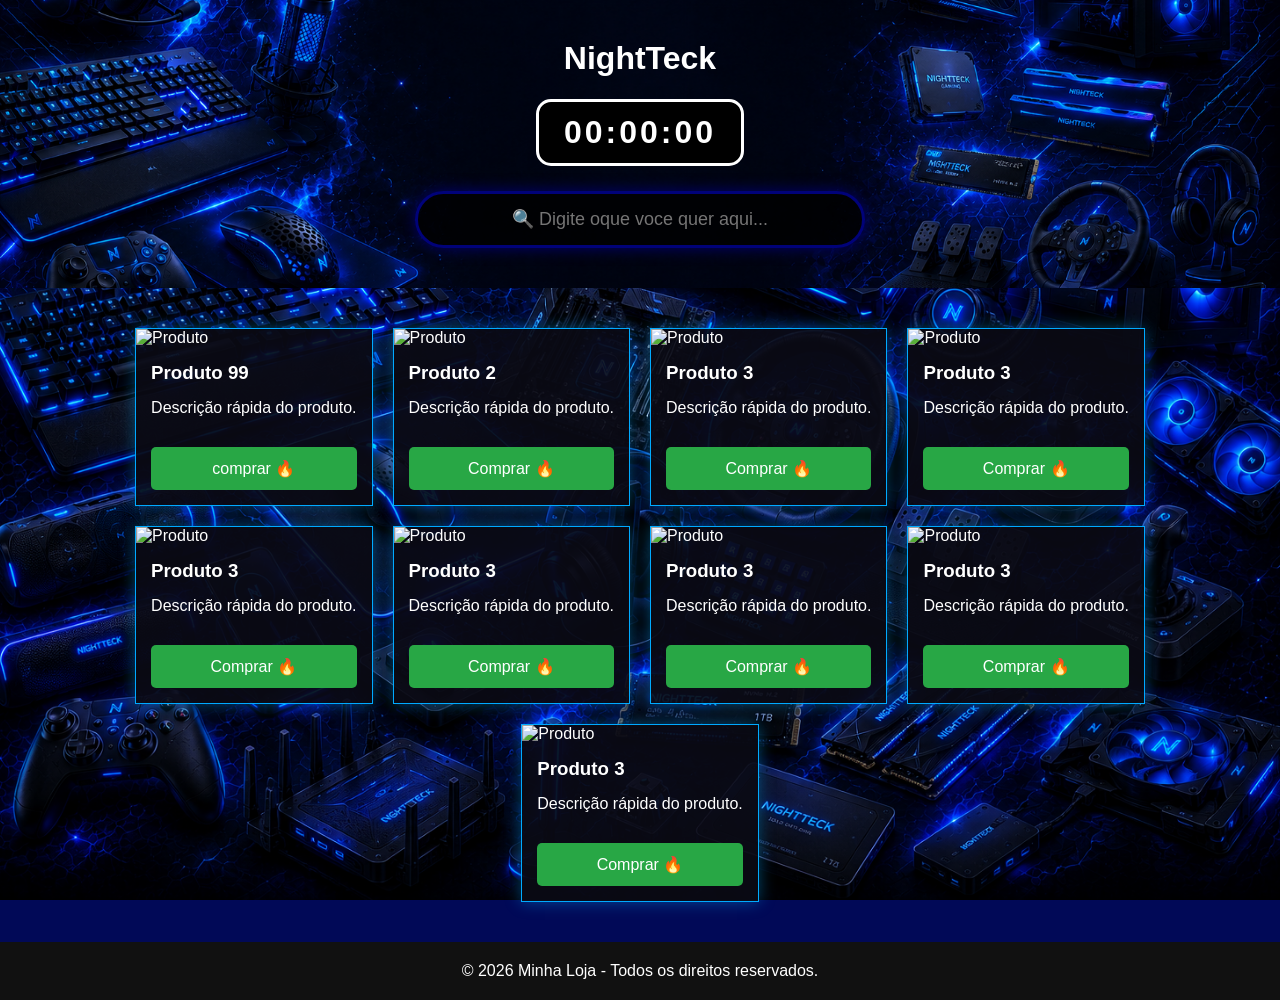
==== index.html @ 5536c28d "tirando o contador" ====
<!DOCTYPE html>
<html lang="pt-BR">
<head>
    <meta charset="UTF-8">
    <meta name="viewport" content="width=device-width, initial-scale=1.0">
    <title>NightTeck loja</title>
    <link rel="stylesheet" href="style.css">
</head>
<body>
    <header>
    <div class="logo">
        <h1>NightTeck</h1>
        
        <div id="relogio-container">
    <div id="relogio">00:00:00</div>
    
    <div class="pesquisa">
    <input type="text" id="buscar" placeholder="🔍 Digite oque voce quer aqui...">
</div>

</div>
    </div>
</header>

    <section class="produtos">

        <div class="card produto">
            <img src="img/produto1.jpg" alt="Produto">
            <h3>Produto 99</h3>
            <p>Descrição rápida do produto.</p>
            <a href="" target="_blank">comprar 🔥</a>
        </div>

        <div class="card produto">
            <img src="img/produto2.jpg" alt="Produto">
            <h3>Produto 2</h3>
            <p>Descrição rápida do produto.</p>
            <a href="#" target="_blank">Comprar 🔥</a>
        </div>

        <div class="card produto">
            <img src="img/produto3.jpg" alt="Produto">
            <h3>Produto 3</h3>
            <p>Descrição rápida do produto.</p>
            <a href="#" target="_blank">Comprar 🔥</a>
        </div>
        
        <div class="card produto">
            <img src="img/produto3.jpg" alt="Produto">
            <h3>Produto 3</h3>
            <p>Descrição rápida do produto.</p>
            <a href="#" target="_blank">Comprar 🔥</a>
        </div>

        <div class="card produto">
            <img src="img/produto3.jpg" alt="Produto">
            <h3>Produto 3</h3>
            <p>Descrição rápida do produto.</p>
            <a href="#" target="_blank">Comprar 🔥</a>
        </div>

        <div class="card produto">
            <img src="img/produto3.jpg" alt="Produto">
            <h3>Produto 3</h3>
            <p>Descrição rápida do produto.</p>
            <a href="#" target="_blank">Comprar 🔥</a>
        </div>

        <div class="card produto">
            <img src="img/produto3.jpg" alt="Produto">
            <h3>Produto 3</h3>
            <p>Descrição rápida do produto.</p>
            <a href="#" target="_blank">Comprar 🔥</a>
        </div>

        <div class="card produto">
            <img src="img/produto3.jpg" alt="Produto">
            <h3>Produto 3</h3>
            <p>Descrição rápida do produto.</p>
            <a href="#" target="_blank">Comprar 🔥</a>
        </div>

        <div class="card produto">
            <img src="img/produto3.jpg" alt="Produto">
            <h3>Produto 3</h3>
            <p>Descrição rápida do produto.</p>
            <a href="#" target="_blank">Comprar 🔥</a>
        </div>
        

    </section>

    <footer>
        <p>© 2026 Minha Loja - Todos os direitos reservados.</p>
    </footer>


<script>
const busca = document.getElementById("buscar");

busca.addEventListener("keyup", function() {
    const texto = busca.value.toLowerCase();
    const produtos = document.querySelectorAll(".produto");

    produtos.forEach(produto => {
        const conteudo = produto.textContent.toLowerCase();

        if (conteudo.includes(texto)) {
            produto.style.display = "";
        } else {
            produto.style.display = "none";
        }
    });
});
</script>
</body>
</html>
---- style.css ----
*{
    margin:0;
    padding:0;
    box-sizing:border-box;
    font-family:Arial, sans-serif;
}

body{
    background:#f5f5f5;
}

header{
    background:#111;
    color:white;
    text-align:center;
    padding:30px 20px;
}

.banner{
    text-align:center;
    padding:50px 20px;
    background:rgb(14, 2, 66);
}

.produtos{
    display:flex;
    flex-wrap:wrap;
    justify-content:center;
    gap:20px;
    padding:40px 20px;
}

.card {
    background: rgba(10, 10, 20, 0.9);
    color: white;
    border: 1px solid #00aaff;
    box-shadow: 0 0 15px rgba(0, 170, 255, 0.4);
}

.card:hover{
    transform:translateY(-5px);
}

.card img{
    width:100%;
    height:250px;
    object-fit:cover;
}

.card h3{
    padding:15px;
}

.card p{
    padding:0 15px 15px;
}

.card a{
    display:block;
    text-align:center;
    background:#28a745;
    color:white;
    text-decoration:none;
    padding:12px;
    margin:15px;
    border-radius:5px;
}

.card a:hover{
    background:#218838;
}

footer{
    background:#111;
    color:white;
    text-align:center;
    padding:20px;
}

/* Responsivo para celular */

@media(max-width:768px){

    header h1{
        font-size:28px;
    }

    .banner h2{
        font-size:24px;
    }

    .card{
        width:100%;
        max-width:350px;
    }

}
body{
    background: rgb(1, 9, 87);
}
.logo{
    text-align: center;
}

.logo h1{
    margin-bottom: 2px;
}

.logo p{
    font-size: 18px;
}
#relogio {
    margin-top: 20px;
    display: inline-block;
    padding: 12px 25px;
    font-size: 32px;
    font-weight: bold;
    background: #000;
    border: 3px solid;
    border-radius: 15px;
    letter-spacing: 3px;
    animation: rgb 5s linear infinite;
}

@keyframes rgb {
    0% {
        color: #ff0000;
        border-color: #ff0000;
        box-shadow: 0 0 20px #ff0000;
    }
    25% {
        color: #000000;
        border-color: #000000;
        box-shadow: 0 0 20px #000000;
    }
    50% {
        color: #0000ff;
        border-color: #0000ff;
        box-shadow: 0 0 20px #0000ff;
    }
    75% {
        color: #ff00ff;
        border-color: #ff00ff;
        box-shadow: 0 0 20px #ff00ff;
    }
    100% {
        color: #000000;
        border-color: #000000;
        box-shadow: 0 0 20px #000000;
    }
}
h1 {
    animation: rgb-text 5s linear infinite;
}

@keyframes rgb-text {
    0% { color: #910000; }
    25% { color: #090085; }
    50% { color: #000988; }
    75% { color: #0a00968e; }
    100% { color: #020096; }
}
.pesquisa {
    margin-top: 25px;
    text-align: center;
}

.pesquisa input {
    width: 450px;
    max-width: 85%;
    padding: 15px 20px;
    font-size: 18px;
    color: white;
    background: rgba(0, 0, 0, 0.8);
    border: 3px solid #000279;
    border-radius: 50px;
    outline: none;
    text-align: center;
    box-shadow: 0 0 15px #020070;
    transition: 0.3s;
}

.pesquisa input:focus {
    transform: scale(1.05);
    box-shadow: 0 0 25px #000000,
                0 0 50px #000000;
}
header {
    background-image: url("img/fundo222.png");
    background-size: cover;
    background-position: center;
    background-repeat: no-repeat;

    padding: 40px 20px;
    text-align: center;
}
body {
    background-image: url("img/fundoimagem.png");
    background-size: cover;
    background-position: center;
    background-attachment: fixed;
    background-repeat: no-repeat;
}
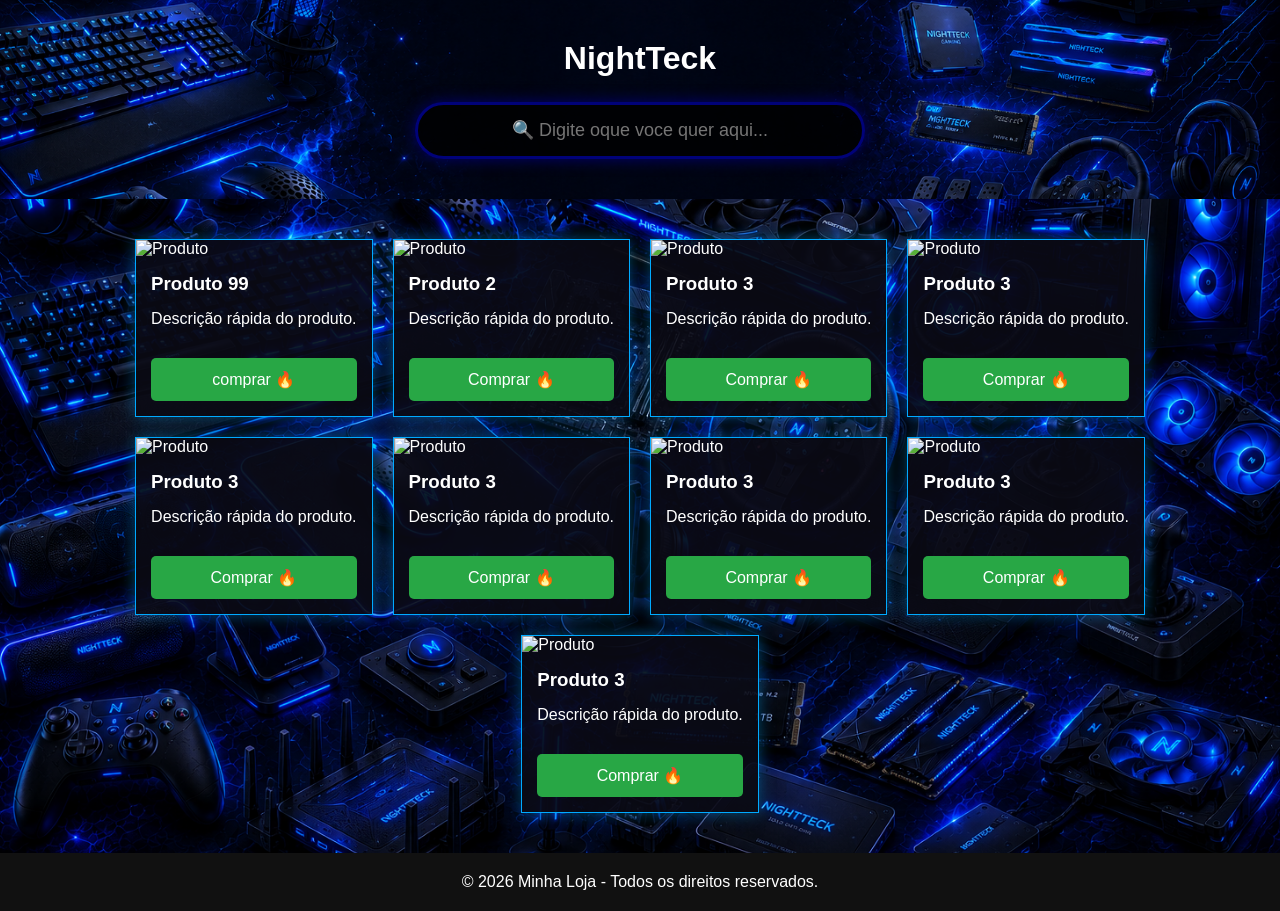
==== commit e9f63093: "remover o contador" ====
--- a/index.html
+++ b/index.html
@@ -10,9 +10,6 @@
     <header>
     <div class="logo">
         <h1>NightTeck</h1>
-        
-        <div id="relogio-container">
-    <div id="relogio">00:00:00</div>
     
     <div class="pesquisa">
     <input type="text" id="buscar" placeholder="🔍 Digite oque voce quer aqui...">
--- a/style.css
+++ b/style.css
@@ -109,46 +109,7 @@
 .logo p{
     font-size: 18px;
 }
-#relogio {
-    margin-top: 20px;
-    display: inline-block;
-    padding: 12px 25px;
-    font-size: 32px;
-    font-weight: bold;
-    background: #000;
-    border: 3px solid;
-    border-radius: 15px;
-    letter-spacing: 3px;
-    animation: rgb 5s linear infinite;
-}
 
-@keyframes rgb {
-    0% {
-        color: #ff0000;
-        border-color: #ff0000;
-        box-shadow: 0 0 20px #ff0000;
-    }
-    25% {
-        color: #000000;
-        border-color: #000000;
-        box-shadow: 0 0 20px #000000;
-    }
-    50% {
-        color: #0000ff;
-        border-color: #0000ff;
-        box-shadow: 0 0 20px #0000ff;
-    }
-    75% {
-        color: #ff00ff;
-        border-color: #ff00ff;
-        box-shadow: 0 0 20px #ff00ff;
-    }
-    100% {
-        color: #000000;
-        border-color: #000000;
-        box-shadow: 0 0 20px #000000;
-    }
-}
 h1 {
     animation: rgb-text 5s linear infinite;
 }
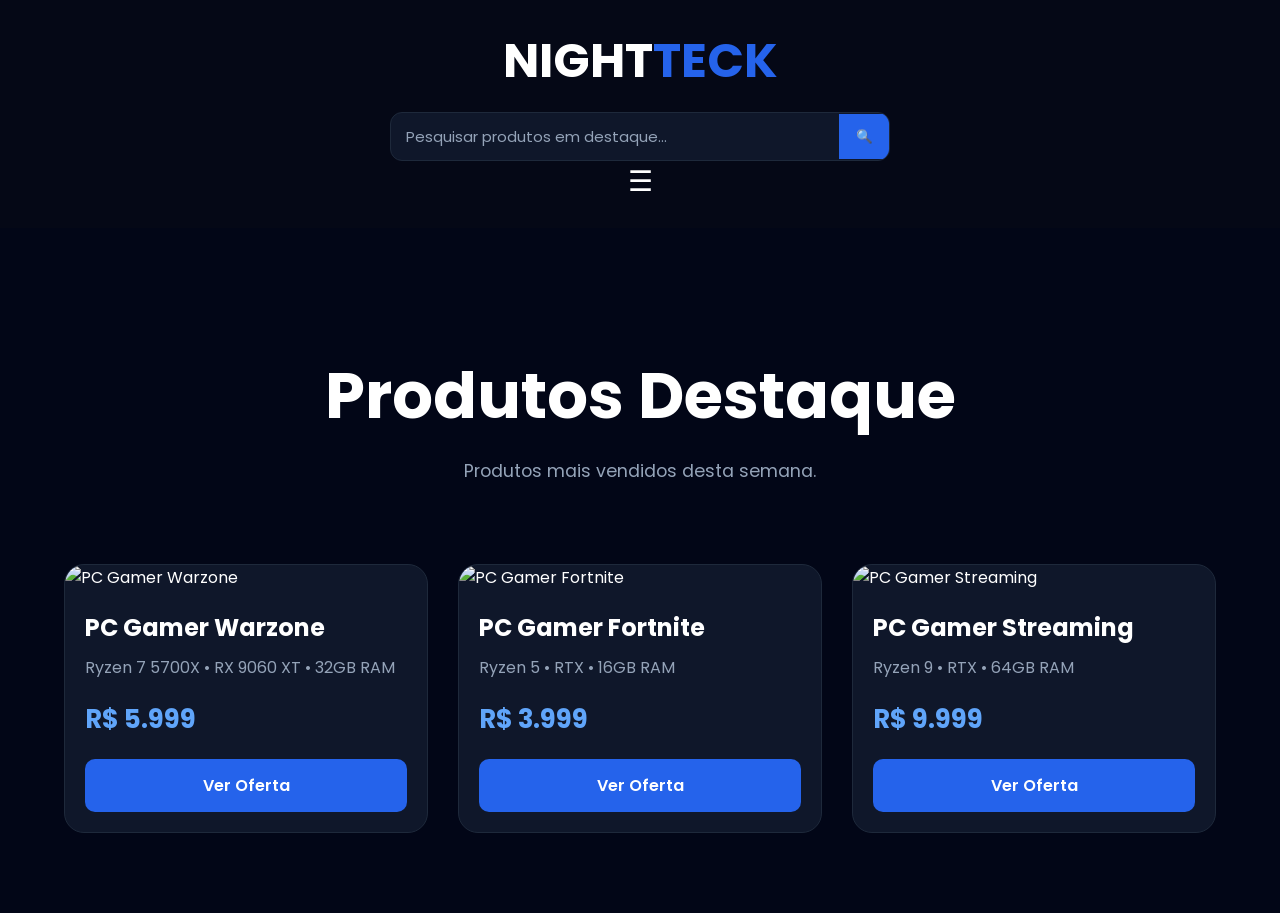
==== commit 5cbd7227: "alteraçao bruta" ====
--- a/index.html
+++ b/index.html
@@ -1,114 +1,187 @@
 <!DOCTYPE html>
 <html lang="pt-BR">
+
 <head>
+
     <meta charset="UTF-8">
+
     <meta name="viewport" content="width=device-width, initial-scale=1.0">
-    <title>NightTeck loja</title>
+
+    <title>Perifericos | NightTeck</title>
+
     <link rel="stylesheet" href="style.css">
+
+    <link href="https://fonts.googleapis.com/css2?family=Poppins:wght@300;400;500;600;700&display=swap" rel="stylesheet">
+
 </head>
+
 <body>
+
     <header>
-    <div class="logo">
-        <h1>NightTeck</h1>
-    
-    <div class="pesquisa">
-    <input type="text" id="buscar" placeholder="🔍 Digite oque voce quer aqui...">
+
+         <div class="logo">
+        NIGHT<span>TECK</span>
+    </div>
+    <div class="search-box">
+
+      <input
+         type="text"
+        id="searchInput"
+        placeholder="Pesquisar produtos em destaque...">
+
+        <button>
+            🔍
+        </button>
+
+    </div>
+
+   <div class="menu-mobile" onclick="abrirMenu()">
+    ☰
 </div>
 
-</div>
-    </div>
-</header>
+<nav id="menu">
+    <a href="index.html">Início</a>
+    <a href="pcgamer.html">Pc gamer</a>
+    <a href="perifericos.html">Periféricos</a>
+    <a href="acessorios.html">Acessórios</a>
+    <a href="home.html">Home e Teck</a>
+</nav>
 
-    <section class="produtos">
+    </header>
 
-        <div class="card produto">
-            <img src="img/produto1.jpg" alt="Produto">
-            <h3>Produto 99</h3>
-            <p>Descrição rápida do produto.</p>
-            <a href="" target="_blank">comprar 🔥</a>
-        </div>
+    <section class="page-header">
 
-        <div class="card produto">
-            <img src="img/produto2.jpg" alt="Produto">
-            <h3>Produto 2</h3>
-            <p>Descrição rápida do produto.</p>
-            <a href="#" target="_blank">Comprar 🔥</a>
-        </div>
+        <h1>Produtos Destaque</h1>
 
-        <div class="card produto">
-            <img src="img/produto3.jpg" alt="Produto">
-            <h3>Produto 3</h3>
-            <p>Descrição rápida do produto.</p>
-            <a href="#" target="_blank">Comprar 🔥</a>
-        </div>
-        
-        <div class="card produto">
-            <img src="img/produto3.jpg" alt="Produto">
-            <h3>Produto 3</h3>
-            <p>Descrição rápida do produto.</p>
-            <a href="#" target="_blank">Comprar 🔥</a>
-        </div>
-
-        <div class="card produto">
-            <img src="img/produto3.jpg" alt="Produto">
-            <h3>Produto 3</h3>
-            <p>Descrição rápida do produto.</p>
-            <a href="#" target="_blank">Comprar 🔥</a>
-        </div>
-
-        <div class="card produto">
-            <img src="img/produto3.jpg" alt="Produto">
-            <h3>Produto 3</h3>
-            <p>Descrição rápida do produto.</p>
-            <a href="#" target="_blank">Comprar 🔥</a>
-        </div>
-
-        <div class="card produto">
-            <img src="img/produto3.jpg" alt="Produto">
-            <h3>Produto 3</h3>
-            <p>Descrição rápida do produto.</p>
-            <a href="#" target="_blank">Comprar 🔥</a>
-        </div>
-
-        <div class="card produto">
-            <img src="img/produto3.jpg" alt="Produto">
-            <h3>Produto 3</h3>
-            <p>Descrição rápida do produto.</p>
-            <a href="#" target="_blank">Comprar 🔥</a>
-        </div>
-
-        <div class="card produto">
-            <img src="img/produto3.jpg" alt="Produto">
-            <h3>Produto 3</h3>
-            <p>Descrição rápida do produto.</p>
-            <a href="#" target="_blank">Comprar 🔥</a>
-        </div>
-        
+        <p>
+            Produtos mais vendidos desta semana.
+        </p>
 
     </section>
 
-    <footer>
-        <p>© 2026 Minha Loja - Todos os direitos reservados.</p>
-    </footer>
+    <section class="product-grid">
 
+        <div class="card">
 
-<script>
-const busca = document.getElementById("buscar");
+            <img src="img/pc-warzone.jpg" alt="PC Gamer Warzone">
 
-busca.addEventListener("keyup", function() {
-    const texto = busca.value.toLowerCase();
-    const produtos = document.querySelectorAll(".produto");
+            <div class="card-content">
+
+                <h3>PC Gamer Warzone</h3>
+
+                <p>
+                    Ryzen 7 5700X • RX 9060 XT • 32GB RAM
+                </p>
+
+                <span class="price">
+                    R$ 5.999
+                </span>
+
+                <a href="#" class="buy-btn"
+                   class="buy-btn"
+                   target="_blank"
+                   rel="noopener noreferrer">
+                   Ver Oferta
+                </a>
+
+            </div>
+
+        </div>
+
+        <div class="card">
+
+            <img src="img/pc-fortnite.jpg" alt="PC Gamer Fortnite">
+
+            <div class="card-content">
+
+                <h3>PC Gamer Fortnite</h3>
+
+                <p>
+                    Ryzen 5 • RTX • 16GB RAM
+                </p>
+
+                <span class="price">
+                    R$ 3.999
+                </span>
+
+                <a href="#" class="buy-btn"
+                   class="buy-btn"
+                   target="_blank"
+                   rel="noopener noreferrer">
+                   Ver Oferta
+                </a>
+
+            </div>
+
+        </div>
+
+        <div class="card">
+
+            <img src="img/pc-stream.jpg" alt="PC Gamer Streaming">
+
+            <div class="card-content">
+
+                <h3>PC Gamer Streaming</h3>
+
+                <p>
+                    Ryzen 9 • RTX • 64GB RAM
+                </p>
+
+                <span class="price">
+                    R$ 9.999
+                </span>
+
+                <a href="#" class="buy-btn"
+                   class="buy-btn"
+                   target="_blank"
+                   rel="noopener noreferrer">
+                   Ver Oferta
+                </a>
+
+            </div>
+
+        </div>
+
+    </section>
+
+    <script src="script.js"></script>
+
+     <script>
+
+const searchInput = document.getElementById("searchInput");
+
+searchInput.addEventListener("keyup", function () {
+
+    let filtro = searchInput.value.toLowerCase();
+
+    let produtos = document.querySelectorAll(".card");
 
     produtos.forEach(produto => {
-        const conteudo = produto.textContent.toLowerCase();
 
-        if (conteudo.includes(texto)) {
-            produto.style.display = "";
+        let nome = produto.textContent.toLowerCase();
+
+        if (nome.includes(filtro)) {
+            produto.style.display = "block";
         } else {
             produto.style.display = "none";
         }
+
     });
+
 });
+
+function abrirMenu() {
+    const menu = document.getElementById("menu");
+
+    if (menu.style.display === "flex") {
+        menu.style.display = "none";
+    } else {
+        menu.style.display = "flex";
+    }
+}
 </script>
+
+
 </body>
+
 </html>
--- a/style.css
+++ b/style.css
@@ -1,164 +1,320 @@
+:root{
+    --bg:#020617;
+    --bg-card:#0f172a;
+    --primary:#2563eb;
+    --primary-hover:#3b82f6;
+    --text:#ffffff;
+    --text-secondary:#94a3b8;
+    --border:#1e293b;
+}
+
 *{
     margin:0;
     padding:0;
     box-sizing:border-box;
-    font-family:Arial, sans-serif;
+    font-family:'Poppins',sans-serif;
 }
 
 body{
-    background:#f5f5f5;
-}
-
+    background:var(--bg);
+    color:var(--text);
+}
+
+/* HERO DA PÁGINA */
+
+.page-header{
+    text-align:center;
+    padding:120px 20px 80px;
+}
+
+.page-header h1{
+    font-size:4rem;
+    margin-bottom:15px;
+}
+
+.page-header p{
+    color:var(--text-secondary);
+    font-size:1.1rem;
+}
+
+/* GRID DE PRODUTOS */
+
+.product-grid{
+    width:90%;
+    max-width:1400px;
+    margin:auto;
+
+    display:grid;
+    grid-template-columns:repeat(auto-fit,minmax(320px,1fr));
+
+    gap:30px;
+
+    padding-bottom:80px;
+}
+
+/* CARD */
+
+.card{
+
+    background:var(--bg-card);
+
+    border:1px solid var(--border);
+
+    border-radius:20px;
+
+    overflow:hidden;
+
+    transition:.3s;
+}
+
+.card:hover{
+
+    transform:translateY(-8px);
+
+    box-shadow:0 0 25px rgba(37,99,235,.3);
+
+}
+
+/* IMAGEM */
+
+.card img{
+
+    width:100%;
+
+    height:220px;
+
+    object-fit:cover;
+
+}
+
+/* CONTEÚDO */
+
+.card-content{
+
+    padding:20px;
+
+}
+
+.card h3{
+
+    font-size:1.5rem;
+
+    margin-bottom:10px;
+
+}
+
+.card p{
+
+    color:var(--text-secondary);
+
+    margin-bottom:20px;
+
+}
+
+/* PREÇO */
+
+.price{
+
+    display:block;
+
+    color:#60a5fa;
+
+    font-size:1.6rem;
+
+    font-weight:700;
+
+    margin-bottom:20px;
+
+}
+
+/* BOTÃO */
+
+.buy-btn{
+
+    display:block;
+
+    width:100%;
+
+    text-align:center;
+
+    text-decoration:none;
+
+    background:var(--primary);
+
+    color:white;
+
+    padding:14px;
+
+    border-radius:10px;
+
+    font-weight:600;
+
+    transition:.3s;
+
+}
+
+.buy-btn:hover{
+
+    background:var(--primary-hover);
+
+}
+
+/* MOBILE */
+
+@media(max-width:768px){
+
+    .page-header h1{
+
+        font-size:2.5rem;
+
+    }
+
+    .product-grid{
+
+        width:95%;
+
+    }
+
+}
 header{
-    background:#111;
-    color:white;
-    text-align:center;
-    padding:30px 20px;
-}
-
-.banner{
-    text-align:center;
-    padding:50px 20px;
-    background:rgb(14, 2, 66);
-}
-
-.produtos{
     display:flex;
-    flex-wrap:wrap;
-    justify-content:center;
-    gap:20px;
-    padding:40px 20px;
-}
-
-.card {
-    background: rgba(10, 10, 20, 0.9);
+    flex-direction: column;
+    align-items:center;
+
+    padding:25px 6%;
+
+    background:#050816;
+}
+
+.logo{
+    font-size:3rem;
+    font-weight:700;
+    color:white;
+}
+
+.logo span{
+    color:#2563eb;
+}
+
+nav{
+    display:flex;
+    gap:40px;
+}
+
+nav a{
+    color:white;
+    text-decoration:none;
+    font-size:1.2rem;
+    transition:.3s;
+}
+
+nav a:hover{
+    color:#3b82f6;
+}
+
+.search-box{
+    display:flex;
+    align-items:center;
+    background:#0f172a;
+    border:1px solid #1e293b;
+    border-radius:12px;
+    overflow:hidden;
+
+    width:100%;
+    max-width:500px;
+    margin-top:15px;
+}
+
+@media (max-width:1200px){
+    .search-box{
+        max-width:420px;
+    }
+}
+
+@media (max-width:900px){
+    .search-box{
+        max-width:300px;
+    }
+}
+
+.search-box input{
+
+    flex:1;
+
+    background:transparent;
+
+    border:none;
+
+    outline:none;
+
+    color:white;
+
+    padding:12px 15px;
+
+    font-size:15px;
+
+}
+
+.search-box input::placeholder{
+
+    color:#94a3b8;
+
+}
+
+.search-box button{
+
+    background:#2563eb;
+
+    border:none;
+
+    color:white;
+
+    width:50px;
+
+    height:45px;
+
+    cursor:pointer;
+
+    transition:.3s;
+
+}
+
+.search-box button:hover{
+
+    background:#3b82f6;
+
+}
+#menu {
+    display: none;
+    flex-direction: column;
+    align-items: center;
+    width: 100%;
+    margin-top: 15px;
+    background: #111827;
+    padding: 20px 0;
+}
+
+#menu.ativo {
+    display: flex;
+}
+
+#menu a {
     color: white;
-    border: 1px solid #00aaff;
-    box-shadow: 0 0 15px rgba(0, 170, 255, 0.4);
-}
-
-.card:hover{
-    transform:translateY(-5px);
-}
-
-.card img{
-    width:100%;
-    height:250px;
-    object-fit:cover;
-}
-
-.card h3{
-    padding:15px;
-}
-
-.card p{
-    padding:0 15px 15px;
-}
-
-.card a{
-    display:block;
-    text-align:center;
-    background:#28a745;
-    color:white;
-    text-decoration:none;
-    padding:12px;
-    margin:15px;
-    border-radius:5px;
-}
-
-.card a:hover{
-    background:#218838;
-}
-
-footer{
-    background:#111;
-    color:white;
-    text-align:center;
-    padding:20px;
-}
-
-/* Responsivo para celular */
-
-@media(max-width:768px){
-
-    header h1{
-        font-size:28px;
-    }
-
-    .banner h2{
-        font-size:24px;
-    }
-
-    .card{
-        width:100%;
-        max-width:350px;
-    }
-
-}
-body{
-    background: rgb(1, 9, 87);
-}
-.logo{
+    text-decoration: none;
+    padding: 12px 0;
+    width: 100%;
     text-align: center;
-}
-
-.logo h1{
-    margin-bottom: 2px;
-}
-
-.logo p{
-    font-size: 18px;
-}
-
-h1 {
-    animation: rgb-text 5s linear infinite;
-}
-
-@keyframes rgb-text {
-    0% { color: #910000; }
-    25% { color: #090085; }
-    50% { color: #000988; }
-    75% { color: #0a00968e; }
-    100% { color: #020096; }
-}
-.pesquisa {
-    margin-top: 25px;
+    font-size: 16px;
+    transition: 0.3s;
+}
+
+#menu a:hover {
+    background: #2563eb;
+}
+
+.menu-mobile {
+    display: block;
+    font-size: 28px;
+    cursor: pointer;
     text-align: center;
-}
-
-.pesquisa input {
-    width: 450px;
-    max-width: 85%;
-    padding: 15px 20px;
-    font-size: 18px;
-    color: white;
-    background: rgba(0, 0, 0, 0.8);
-    border: 3px solid #000279;
-    border-radius: 50px;
-    outline: none;
-    text-align: center;
-    box-shadow: 0 0 15px #020070;
-    transition: 0.3s;
-}
-
-.pesquisa input:focus {
-    transform: scale(1.05);
-    box-shadow: 0 0 25px #000000,
-                0 0 50px #000000;
-}
-header {
-    background-image: url("img/fundo222.png");
-    background-size: cover;
-    background-position: center;
-    background-repeat: no-repeat;
-
-    padding: 40px 20px;
-    text-align: center;
-}
-body {
-    background-image: url("img/fundoimagem.png");
-    background-size: cover;
-    background-position: center;
-    background-attachment: fixed;
-    background-repeat: no-repeat;
 }
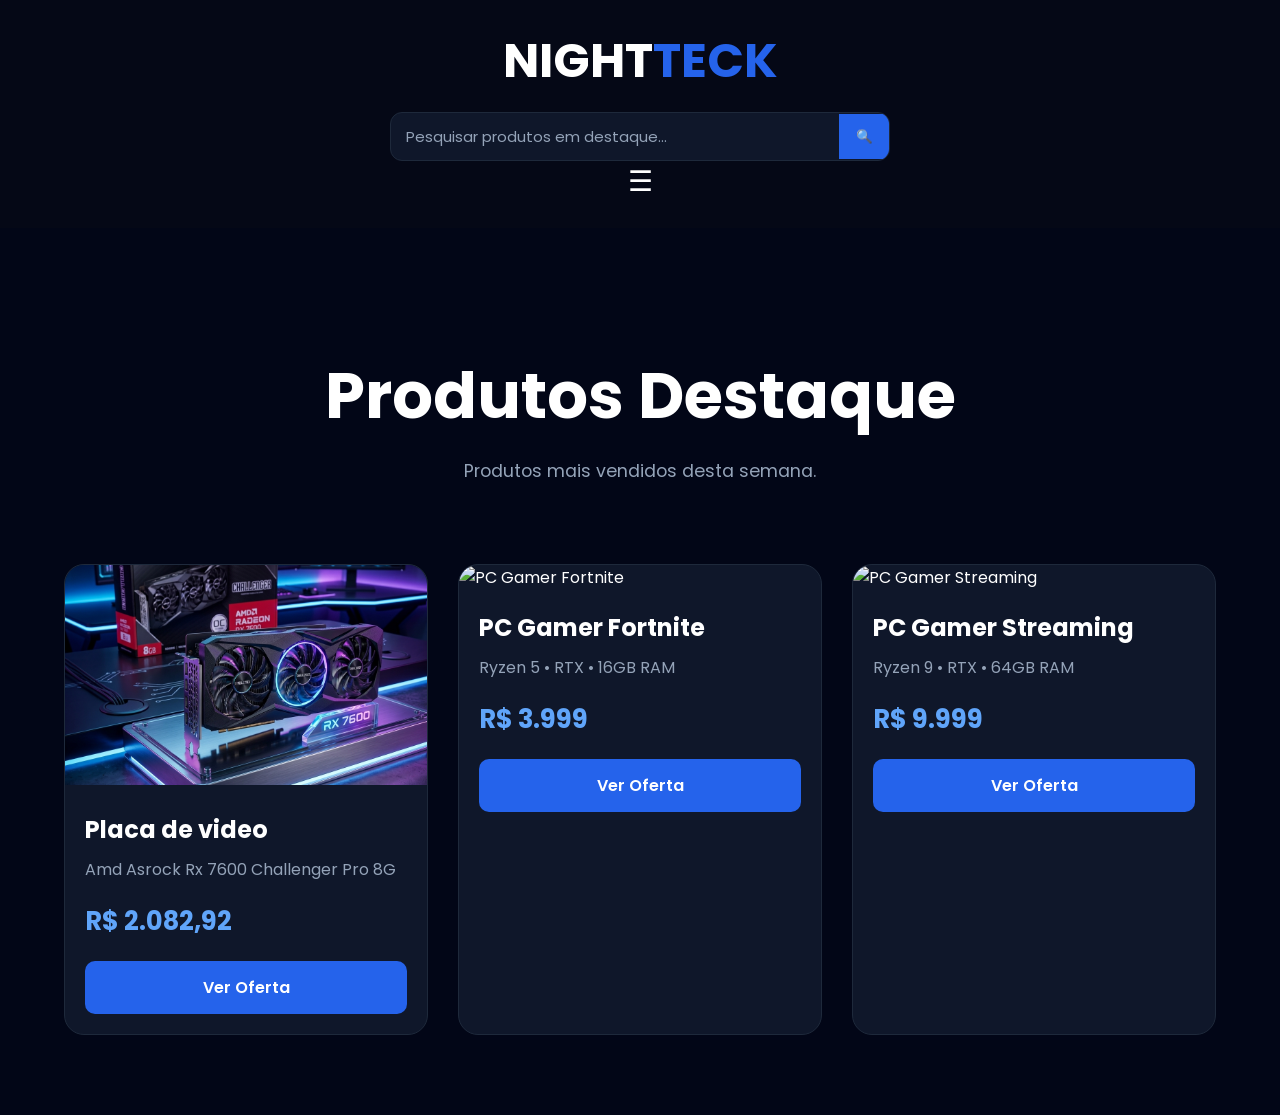
==== commit 6ad4c3aa: "meu primeiro produto" ====
--- a/index.html
+++ b/index.html
@@ -41,9 +41,9 @@
 
 <nav id="menu">
     <a href="index.html">Início</a>
-    <a href="pcgamer.html">Pc gamer</a>
+    <a href="pc.gamer.html">Pc gamer</a>
     <a href="perifericos.html">Periféricos</a>
-    <a href="acessorios.html">Acessórios</a>
+    <a href="pecas.html">peças</a>
     <a href="home.html">Home e Teck</a>
 </nav>
 
@@ -63,21 +63,21 @@
 
         <div class="card">
 
-            <img src="img/pc-warzone.jpg" alt="PC Gamer Warzone">
+            <img src="img/placavideo1.png" alt="PC Gamer Warzone">
 
             <div class="card-content">
 
-                <h3>PC Gamer Warzone</h3>
+                <h3>Placa de video</h3>
 
                 <p>
-                    Ryzen 7 5700X • RX 9060 XT • 32GB RAM
+                    Amd Asrock Rx 7600 Challenger Pro 8G
                 </p>
 
                 <span class="price">
-                    R$ 5.999
+                    R$ 2.082,92
                 </span>
 
-                <a href="#" class="buy-btn"
+                <a href="https://s.shopee.com.br/1qaQ29p2Fi" class="buy-btn"
                    class="buy-btn"
                    target="_blank"
                    rel="noopener noreferrer">
--- a/style.css
+++ b/style.css
@@ -233,7 +233,7 @@
 
 @media (max-width:900px){
     .search-box{
-        max-width:300px;
+        max-width:600px;
     }
 }
 
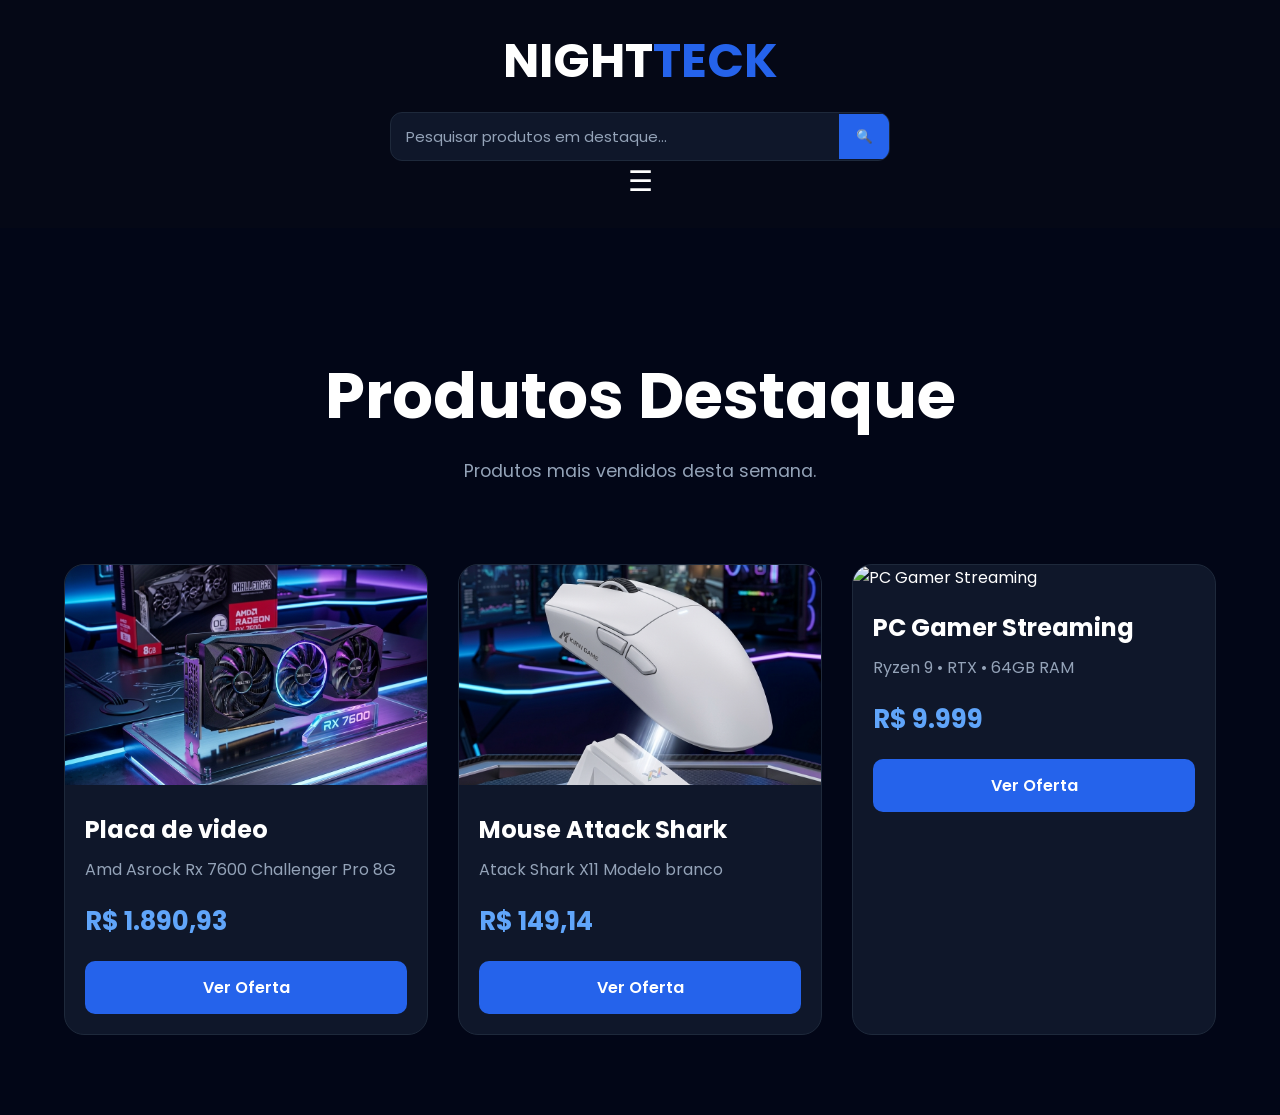
==== commit c83244a6: "meu primeiro mouse" ====
--- a/index.html
+++ b/index.html
@@ -74,7 +74,7 @@
                 </p>
 
                 <span class="price">
-                    R$ 2.082,92
+                    R$ 1.890,93
                 </span>
 
                 <a href="https://s.shopee.com.br/1qaQ29p2Fi" class="buy-btn"
@@ -90,18 +90,18 @@
 
         <div class="card">
 
-            <img src="img/pc-fortnite.jpg" alt="PC Gamer Fortnite">
+            <img src="img/attackshark.png" alt="PC Gamer Fortnite">
 
             <div class="card-content">
 
-                <h3>PC Gamer Fortnite</h3>
+                <h3>Mouse Attack Shark</h3>
 
                 <p>
-                    Ryzen 5 • RTX • 16GB RAM
+                    Atack Shark X11 Modelo branco 
                 </p>
 
                 <span class="price">
-                    R$ 3.999
+                    R$ 149,14
                 </span>
 
                 <a href="#" class="buy-btn"
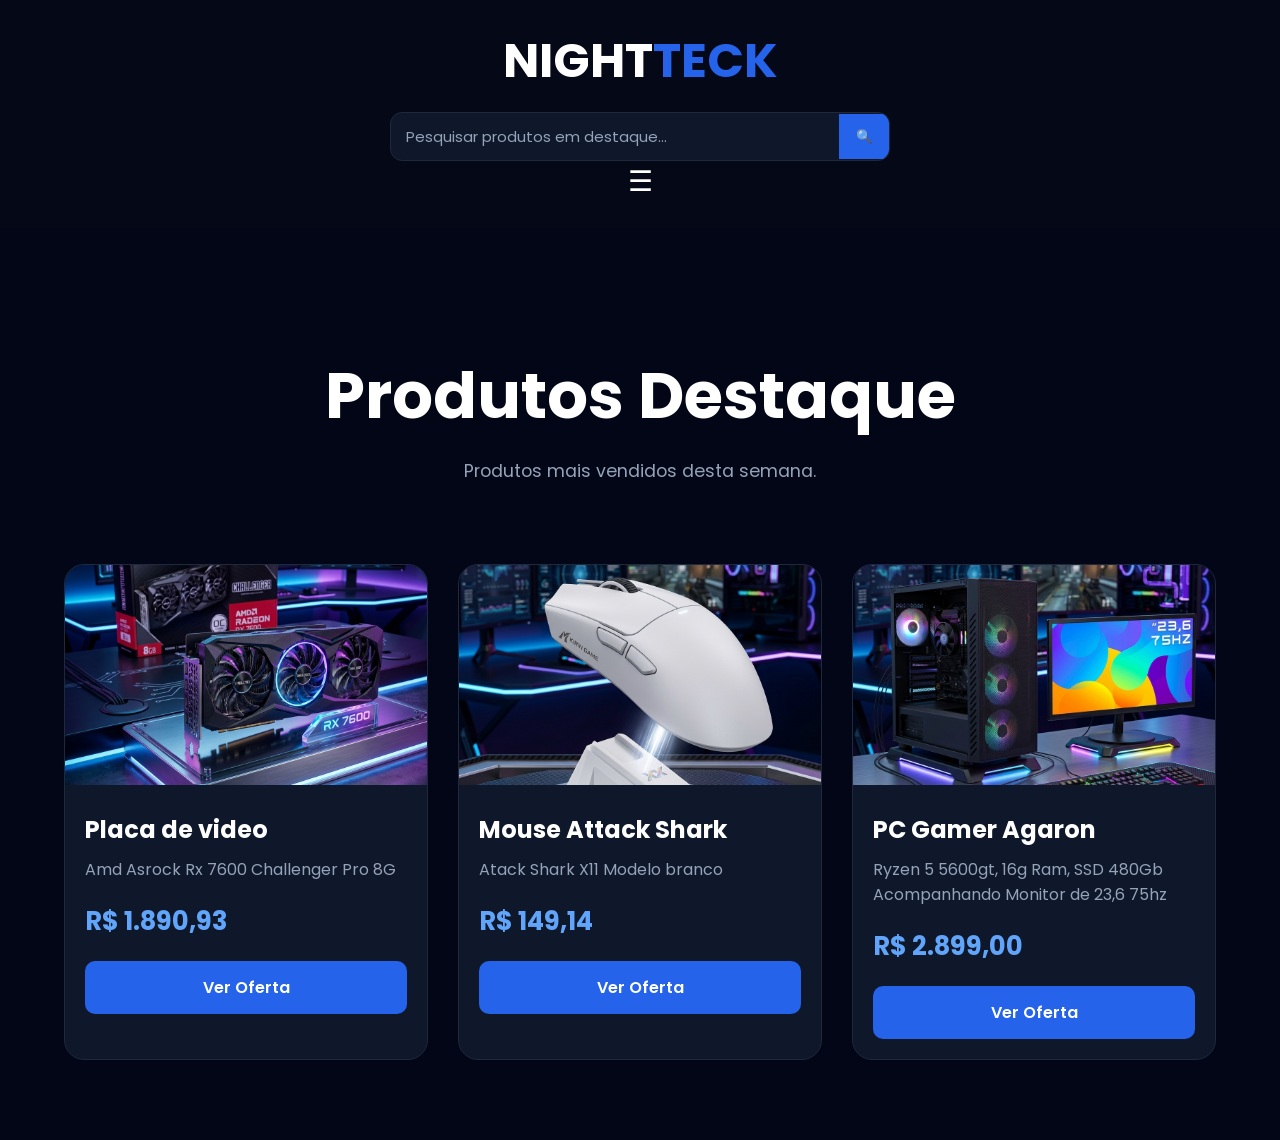
==== commit 4cc40f58: "primeiro pc" ====
--- a/index.html
+++ b/index.html
@@ -104,7 +104,7 @@
                     R$ 149,14
                 </span>
 
-                <a href="#" class="buy-btn"
+                <a href="https://s.shopee.com.br/18lsHp2Y8" class="buy-btn"
                    class="buy-btn"
                    target="_blank"
                    rel="noopener noreferrer">
@@ -117,21 +117,21 @@
 
         <div class="card">
 
-            <img src="img/pc-stream.jpg" alt="PC Gamer Streaming">
+            <img src="img/pcgamer1.png" alt="PC Gamer Streaming">
 
             <div class="card-content">
 
-                <h3>PC Gamer Streaming</h3>
+                <h3>PC Gamer Agaron</h3>
 
                 <p>
-                    Ryzen 9 • RTX • 64GB RAM
+                    Ryzen 5 5600gt, 16g Ram, SSD 480Gb Acompanhando Monitor de 23,6 75hz
                 </p>
 
                 <span class="price">
-                    R$ 9.999
+                    R$ 2.899,00
                 </span>
 
-                <a href="#" class="buy-btn"
+                <a href="https://s.shopee.com.br/2g9X3qjMXC" class="buy-btn"
                    class="buy-btn"
                    target="_blank"
                    rel="noopener noreferrer">
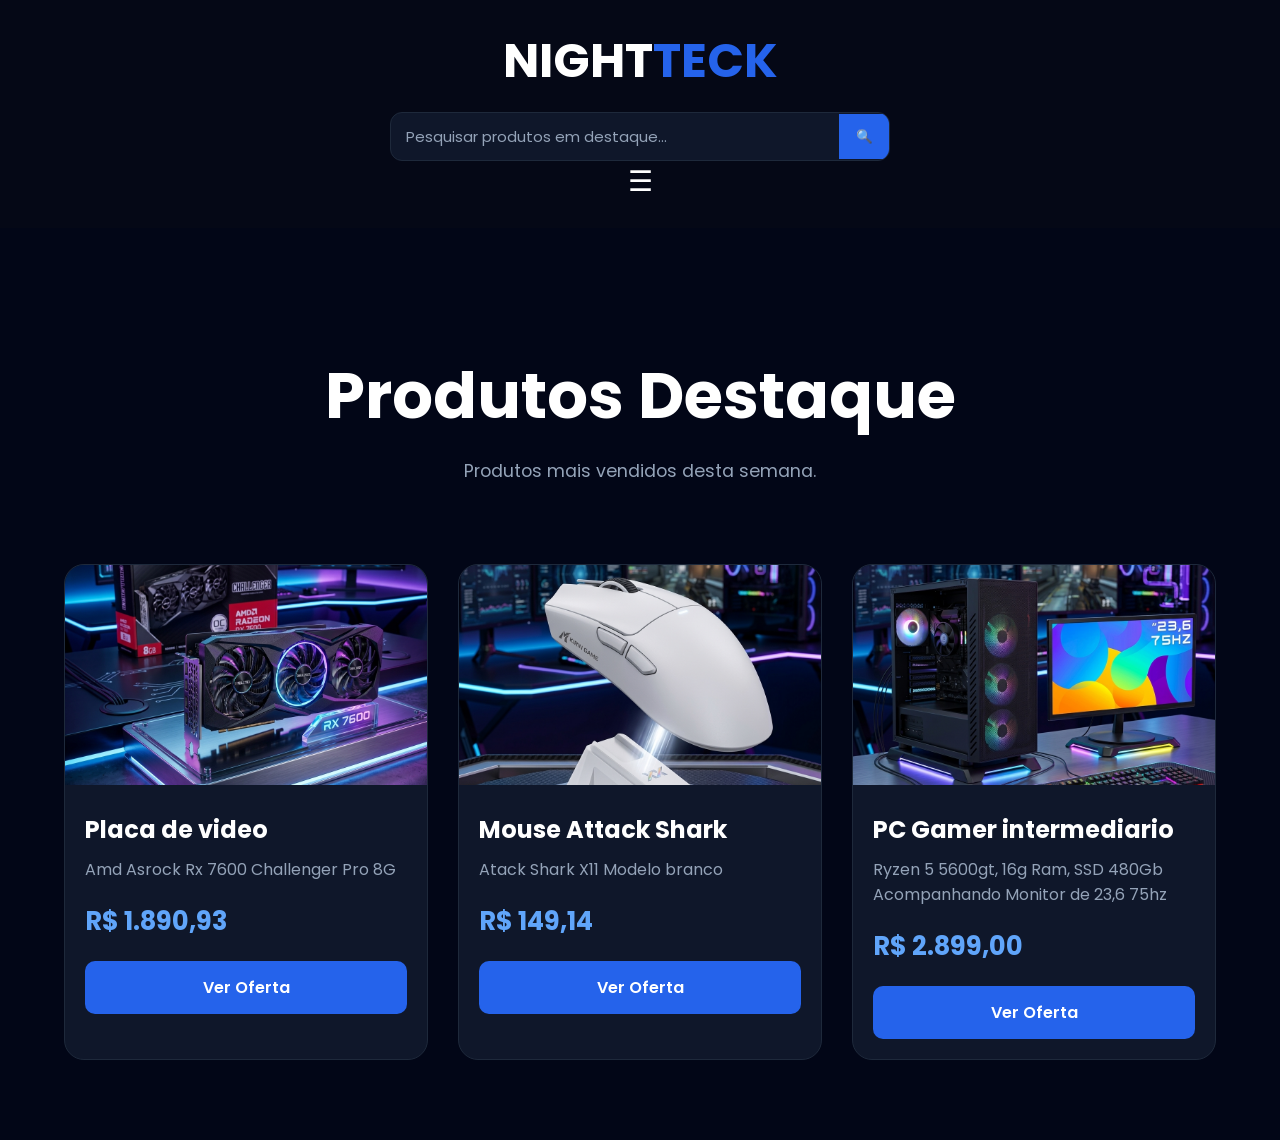
==== commit 6d8d9fe2: "adicionando produtos" ====
--- a/index.html
+++ b/index.html
@@ -121,7 +121,7 @@
 
             <div class="card-content">
 
-                <h3>PC Gamer Agaron</h3>
+                <h3>PC Gamer intermediario</h3>
 
                 <p>
                     Ryzen 5 5600gt, 16g Ram, SSD 480Gb Acompanhando Monitor de 23,6 75hz
